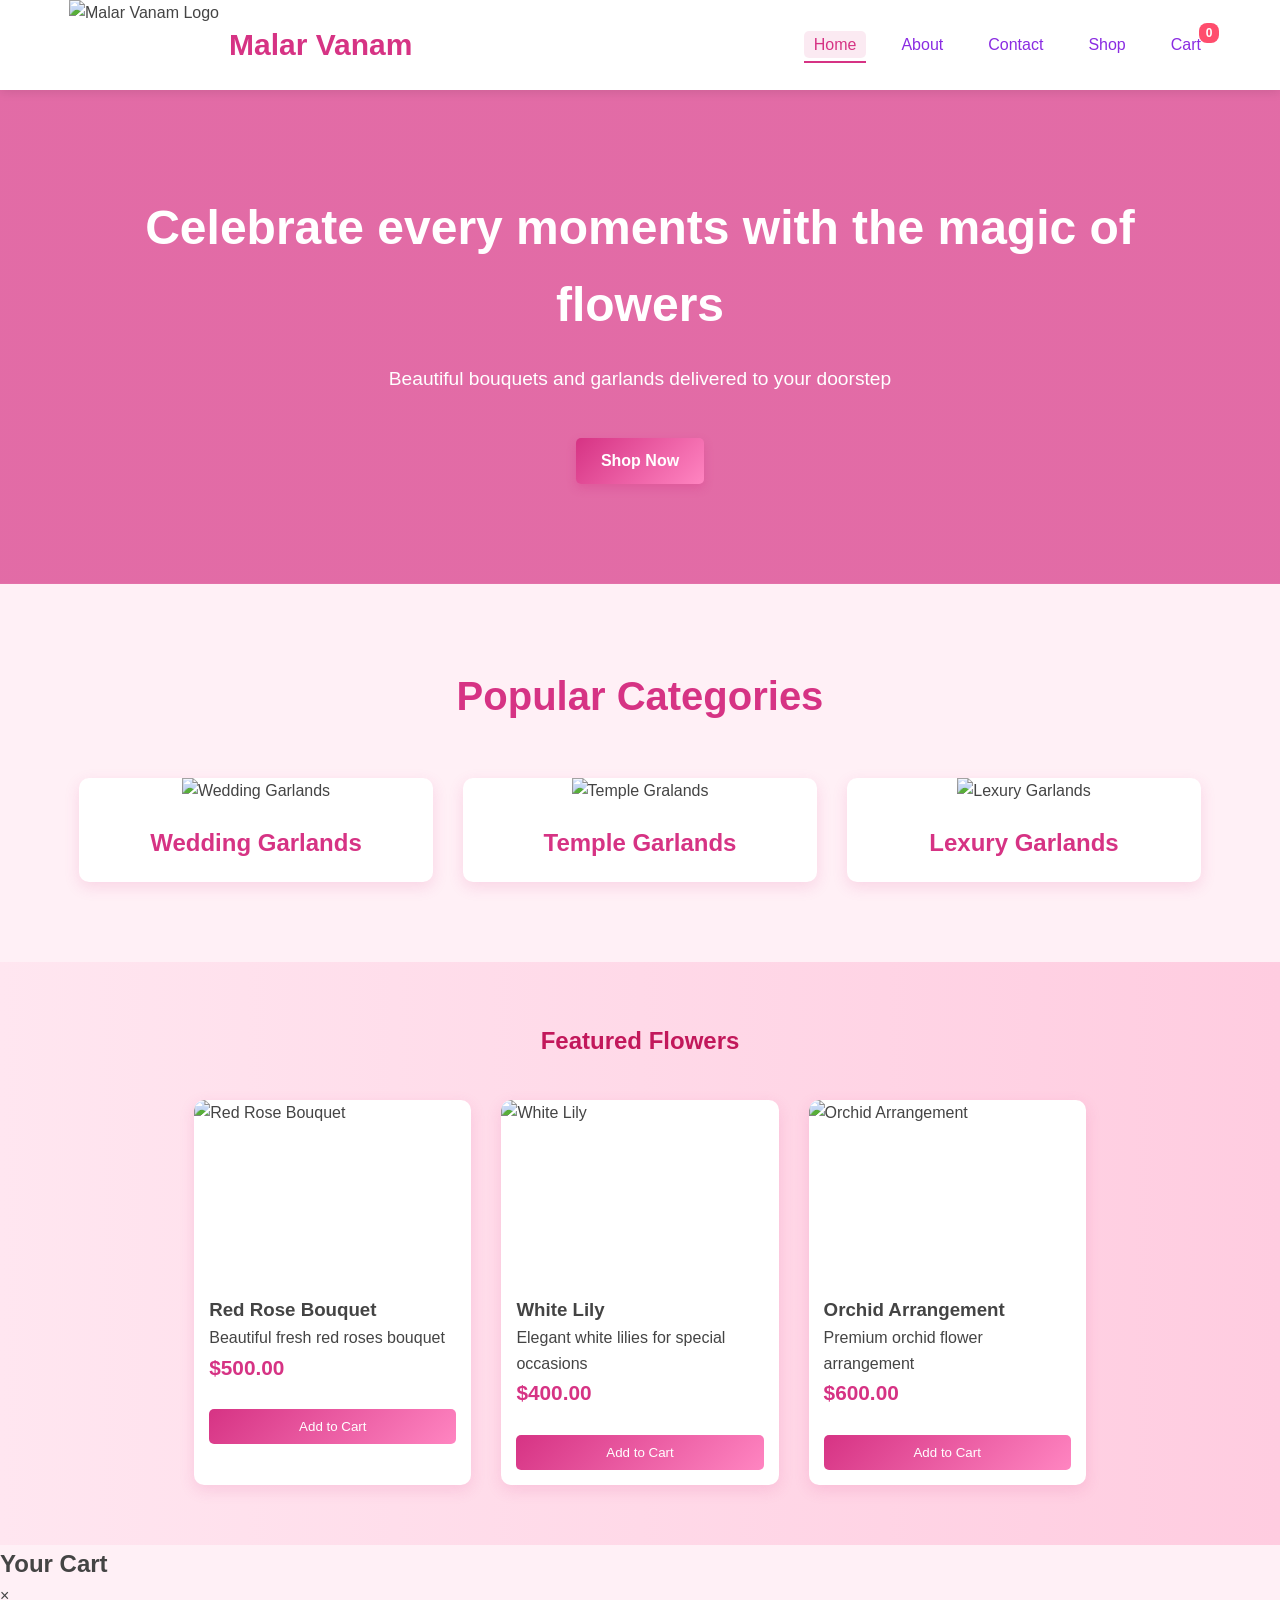
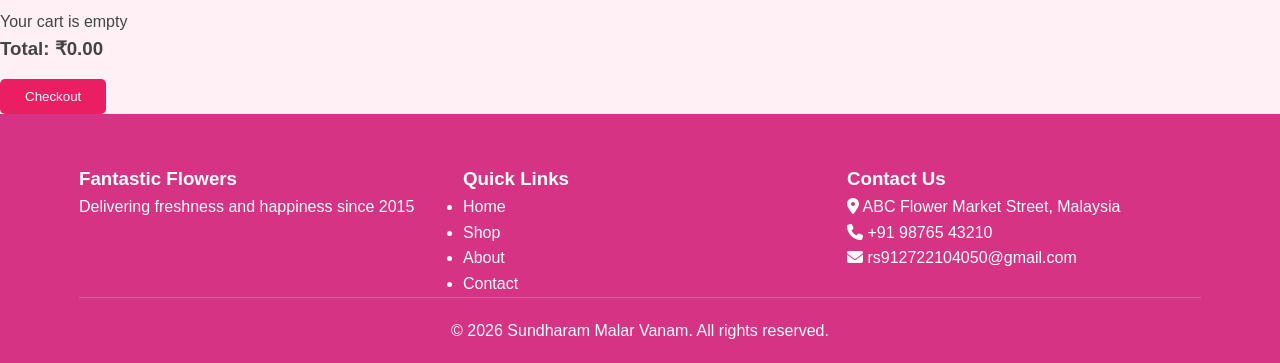
==== index.html @ 78227985 "Add files via upload" ====
<!DOCTYPE html>
<html lang="en">
<head>
    <meta charset="UTF-8">
    <title>Sundharam - Malar Vanam</title>
    <link rel="stylesheet" href="style.css">
    <link rel="stylesheet" href="https://cdnjs.cloudflare.com/ajax/libs/font-awesome/6.4.0/css/all.min.css">
</head>
<body>

    <!-- Header -->
    <header>
        <div class="container">
            <div class="logo">
                <img src="./img/sun logo.jpeg" alt="Malar Vanam Logo">
                <h1>Malar Vanam</h1>
            </div>
            <nav>
                <ul class="nav-links">
                    <li><a href="index.html" class="active">Home</a></li>
                    <li><a href="about.html">About</a></li>
                    <li><a href="contact.html">Contact</a></li>
                    <li><a href="shop.html">Shop</a></li>
                    <li><a href="#" id="cartLink">Cart <span class="cart-count">0</span></a></li>
                </ul>
            </nav>
        </div>
    </header>

    <!-- Hero Section -->
    <section class="hero">
        <div class="container">
            <div class="hero-content">
                <h1>Celebrate every moments with the magic of flowers</h1>
                <p>Beautiful bouquets and garlands delivered to your doorstep</p>
                <a href="shop.html" class="btn-primary">Shop Now</a>
            </div>
        </div>
    </section> 

    <!-- Categories Section -->
    <section class="categories">
        <div class="container">
            <h2>Popular Categories</h2>
            <div class="category-grid">
                <div class="category-card">
                    <img src="./img/Wedding Garlands.jpeg" alt="Wedding Garlands">
                    <h3>Wedding Garlands</h3>
                </div>
                <div class="category-card">
                    <img src="./img/temple garlands.jpeg" alt="Temple Gralands">
                    <h3>Temple Garlands</h3>
                </div>
                <div class="category-card">
                    <img src="./img/lexury garlands.jpeg" alt="Lexury Garlands">
                    <h3>Lexury Garlands</h3>
                </div>
            </div>
        </div>
    </section>

    <!-- Featured Flowers -->
    <section class="featured">
        <div class="container">
            <h2>Featured Flowers</h2>
            <div class="food-grid" id="featuredFlowers">
                <!-- Flower items will load here -->
            </div>
        </div>
    </section>
    <!-- Cart Sidebar -->
<div class="cart-container">
    <div class="cart-header">
        <h2>Your Cart</h2>
        <span class="close-btn">&times;</span>
    </div>

    <div class="cart-body">
        <p class="empty-cart">Your cart is empty</p>
    </div>

    <div class="cart-footer">
        <h3>Total: ₹0.00</h3>
        <button class="checkout-btn">Checkout</button>
    </div>
</div>

    <!-- Footer -->
    <footer>
        <div class="container">
            <div class="footer-content">
                <div class="footer-section">
                    <h3>Fantastic Flowers</h3>
                    <p>Delivering freshness and happiness since 2015</p>
                </div>

                <div class="footer-section">
                    <h3>Quick Links</h3>
                    <ul>
                        <li><a href="index.html">Home</a></li>
                        <li><a href="shop.html">Shop</a></li>
                        <li><a href="about.html">About</a></li>
                        <li><a href="contact.html">Contact</a></li>
                    </ul>
                </div>

                <div class="footer-section">
                    <h3>Contact Us</h3>
                    <p><i class="fas fa-map-marker-alt"></i> ABC Flower Market Street, Malaysia</p>
                    <p><i class="fas fa-phone"></i> +91 98765 43210</p>
                    <p><i class="fas fa-envelope"></i> rs912722104050@gmail.com</p>
                </div>
            </div>

            <div class="footer-bottom">
                <p>&copy; 2026 Sundharam Malar Vanam. All rights reserved.</p>
            </div>
        </div>
    </footer>

    <script src="script.js"></script>

</body>
</html>
---- style.css ----
/* Global Styles */
* {
    margin: 0;
    padding: 0;
    box-sizing: border-box;
}

body {
    font-family: 'Segoe UI', Tahoma, Geneva, Verdana, sans-serif;
    background-color: #fff0f6;
    color: #444;
    line-height: 1.6;
}

.container {
    width: 90%;
    max-width: 1200px;
    height: fit-content;
    margin: 0 auto;
    padding: 0 15px;
}

.btn-primary {
    display: inline-block;
    width: auto;
    background: linear-gradient(135deg, #d63384, #ff85c1);
    color: white;
    padding: 8px 20px;
    border: none;
    border-radius: 5px;
    cursor: pointer;
    font-size: 16px;
    font-weight: 600;
    text-decoration: none;
    transition: all 0.3s ease;
    box-shadow: 0 4px 10px rgba(214, 51, 132, 0.3);
}

.btn-primary:hover {
    background: linear-gradient(135deg, #ff85c1, #d63384);
    transform: translateY(-2px);
    box-shadow: 0 6px 15px rgba(214, 51, 132, 0.4);
}

/* Header */
header {
    background: white;
    box-shadow: 0 2px 10px rgba(0, 0, 0, 0.1);
    position: sticky;
    top: 0;
    z-index: 1000;
}

header .container {
    display: flex;
    justify-content: space-between;
    align-items: center;
    padding: 0 5px;
}

header img {
    width:100px;
    height:50px;
}

.logo {
    display: flex;
    align-items: center;
}

.logo img {
    height: 90px;
    width:150px;
    margin-right: 10px;
}

.logo h1 {
    color: #d63384;
    font-size: 30px;
}

.nav-links {
    display: flex;
    list-style: none;
}

.nav-links li {
    margin-left: 25px;
}

.nav-links a {
    text-decoration: none;
    color: blueviolet;
    font-weight: 500;
    transition: 0.3s;
    position: relative;
    padding: 5px 10px;
    border-radius: 5px;
}

.nav-links a:hover,
.nav-links a.active {
    color: #d63384;
    background-color: rgba(214, 51, 132, 0.1);
}

.nav-links a::after {
    content: '';
    position: absolute;
    bottom: -5px;
    left: 0;
    width: 0;
    height: 2px;
    background: #d63384;
    transition: width 0.3s;
}

.nav-links a:hover::after,
.nav-links a.active::after {
    width: 100%;
}

.cart-count {
    position: absolute;
    top: -8px;
    right: -8px;
    background: #ff4d6d;
    color: white;
    font-size: 12px;
    font-weight: bold;
    width: 20px;
    height: 20px;
    border-radius: 40%;
    display: flex;
    justify-content: center;
    align-items: center;
}

/* Hero */
.hero {
    background: linear-gradient(rgba(214, 51, 132, 0.7), rgba(214, 51, 132, 0.7)),
                url('./img/background.webp');
    background-size: cover;
    background-position: center;
    color: white;
    padding: 100px 0;
    text-align: center;
}

.hero-content h1 {
    font-size: 3rem;
    margin-bottom: 20px;
}

.hero-content p {
    font-size: 1.2rem;
    margin-bottom: 24px;
}

/* Categories */
.categories {
    padding: 80px 0;
}

.categories h2 {
    text-align: center;
    font-size: 2.5rem;
    margin-bottom: 50px;
    color: #d63384;
}

.category-grid {
    display: grid;
    grid-template-columns: repeat(auto-fit, minmax(250px, 1fr));
    gap: 30px;
}

.category-card {
    background: white;
    border-radius: 10px;
    overflow: hidden;
    box-shadow: 0 5px 15px rgba(214, 51, 132, 0.15);
    transition: 0.3s;
    text-align: center;
}

.category-card:hover {
    transform: translateY(-8px);
    box-shadow: 0 10px 25px rgba(214, 51, 132, 0.25);
}

.category-card img {
    width: 100%;
    height: 200px;
    object-fit: cover;
}

.category-card h3 {
    padding: 20px;
    font-size: 1.5rem;
    color: #d63384;
}

/* Featured */
.featured {
    background: linear-gradient(to right, #ffe6f0, #ffcce0);
    padding: 60px 10%;
}

.featured h2 {
    text-align: center;
    color: #c2185b;
    margin-bottom: 40px;
}

.featured-container {
    align-items: center;
    justify-content: space-between;
    gap: 20px;
}

.featured-container {
display: flex;
justify-content: center;
}

.image-container {
display: flex;
justify-content: center;
gap: 20px;
flex-wrap: wrap;
}

.image-container img {
width:200px;
height:auto;
object-fit: cover;
border-radius: 10px;
}


.featured-content {
    max-width: 200px;
}

.featured-content h3 {
    margin-bottom: 10px;
}

.featured-content p {
    margin-bottom: 15px;
    color: gray;
}


.price {
    color: #e91e63;
    font-size: 20px;
    font-weight: bold;
}

button {
    margin-top: 15px;
    padding: 10px 25px;
    border: none;
    background-color: #e91e63;
    color: white;
    border-radius: 5px;
    cursor: pointer;
}

button:hover {
    background-color: #c2185b;
}

.food-grid {
    display: grid;
    grid-template-columns: repeat(auto-fit, minmax(250px, 1fr));
    gap: 30px;
}

.food-card {
    background: white;
    border-radius: 10px;
    overflow: hidden;
    box-shadow: 0 5px 15px rgba(214, 51, 132, 0.15);
    transition: 0.3s;
    text-align: center;
}

.food-card:hover {
    transform: translateY(-5px);
    box-shadow: 0 10px 25px rgba(214, 51, 132, 0.25);
}

.food-card img {
    width: 100%;
    height: 180px;
    object-fit: cover;
}

.food-info {
    padding: 20px;
}

.food-info h3 {
    font-size: 1.5rem;
    margin-bottom: 10px;
    color: #d63384;
}

.price {
    font-size: 1.3rem;
    font-weight: bold;
    color: #d63384;
    margin-bottom: 15px;
    display: block;
}

.add-to-cart {
    width: 100%;      /*Eeee*/
    
    padding: 10px;
    background: linear-gradient(135deg, #d63384, #ff85c1);
    color: white;
    border: none;
    border-radius: 5px;
    cursor: pointer;
}

/* Footer */
footer {
    background: #d63384;
    color: white;
    padding: 50px 0 20px;
}

 a{
    text-decoration: none;
    color: white;
}
a:hover {
  color: black;
}
.footer-content {
    display: grid;
    grid-template-columns: repeat(auto-fit, minmax(250px, 1fr));
    gap: 30px;
}

.footer-bottom {
    text-align: center;
    padding-top: 20px;
    border-top: 1px solid rgba(255,255,255,0.2);
}

/* Responsive */
@media (max-width: 768px) {
    .nav-links {
        display: none;
    }

    .hero-content h1 {
        font-size: 2rem;
    }

    .categories h2,
    .featured h2 {
        font-size: 2rem;
    }
}
/* Eeeee*/

/* Make all featured flower images same size */
.flower-card img {
    width: 100%;
    height: 180px;        /* Same height for all */
    object-fit: cover;    /* Crop without stretching */
    border-radius: 10px 10px 0 0;
}

/* Make card equal height */
.flower-card {
    background: white;
    border-radius: 10px;
    overflow: hidden;
    box-shadow: 0 5px 15px rgba(214, 51, 132, 0.15);
    transition: 0.3s;
    display: flex;
    flex-direction: column;
}

/* Content spacing */
.flower-info {
    padding: 15px;
    flex-grow: 1;
}


/* Make button full width */
.add-to-cart {
    width: 100%;
    padding: 10px;
    margin-top: 10px;
}

/* fff*/

/* Product Grid */
.products {
    display: grid;
    grid-template-columns: repeat(auto-fit, minmax(220px, 1fr));
    gap: 20px;
    padding: 40px;
}

/* Card Design */
.card {
    background: white;
    padding: 15px;
    border-radius: 10px;
    text-align: center;
    box-shadow: 0 4px 10px rgba(0,0,0,0.1);
}

/* SMALL & SAME SIZE IMAGES */
.card img {
    width: 150px;       /* smaller width */
    height: 150px;      /* same height */
    object-fit: cover;  /* crop properly */
    border-radius: 10px;
    display: block;
    margin: 0 auto;     /* center image */
}
/*Demo*/
/* Contact Page Layout */
.contact-page {
    padding: 60px 20px;
}

/* Center container content */
.contact-page .container {
    max-width: 600px;     /* control width */
    margin: 0 auto;       /* center horizontally */
}

/* Center header text */
.contact-header {
    text-align: center;
    margin-bottom: 30px;
}

/* Contact Form Box */
.contact-form {
    background: #ffffff;
    padding: 30px;
    border-radius: 10px;
    box-shadow: 0 5px 15px rgba(0,0,0,0.1);
}

/* Form Groups */
.form-group {
    margin-bottom: 20px;
}

.form-group label {
    display: block;
    margin-bottom: 8px;
    font-weight: 600;
}

.form-group input,
.form-group textarea {
    width: 100%;
    padding: 10px;
    border-radius: 5px;
    border: 1px solid #ccc;
}

/* Center Button */
.btn-primary {
    display: block;
    width: 100%;
}

/* Hero Section: Center Shop Now Button and Make It Smaller */
.hero .hero-content {
    text-align: center;  /* Center all content inside hero-content */
}

.hero .btn-primary {
    display: inline-block;       /* Button width fits content */
    width: auto;                 /* Do not stretch full width */
    font-size: 16px;             /* Smaller font */
    padding: 10px 25px;          /* Compact padding */
    border-radius: 5px;          /* Rounded corners */
    margin-top: 20px;            /* Space from text above */
    text-align: center;          /* Center text inside button */
}

/* shop */
.shop h2{
    text-align: center;
    padding-top: 2.5%;
    color: #d63384;
}
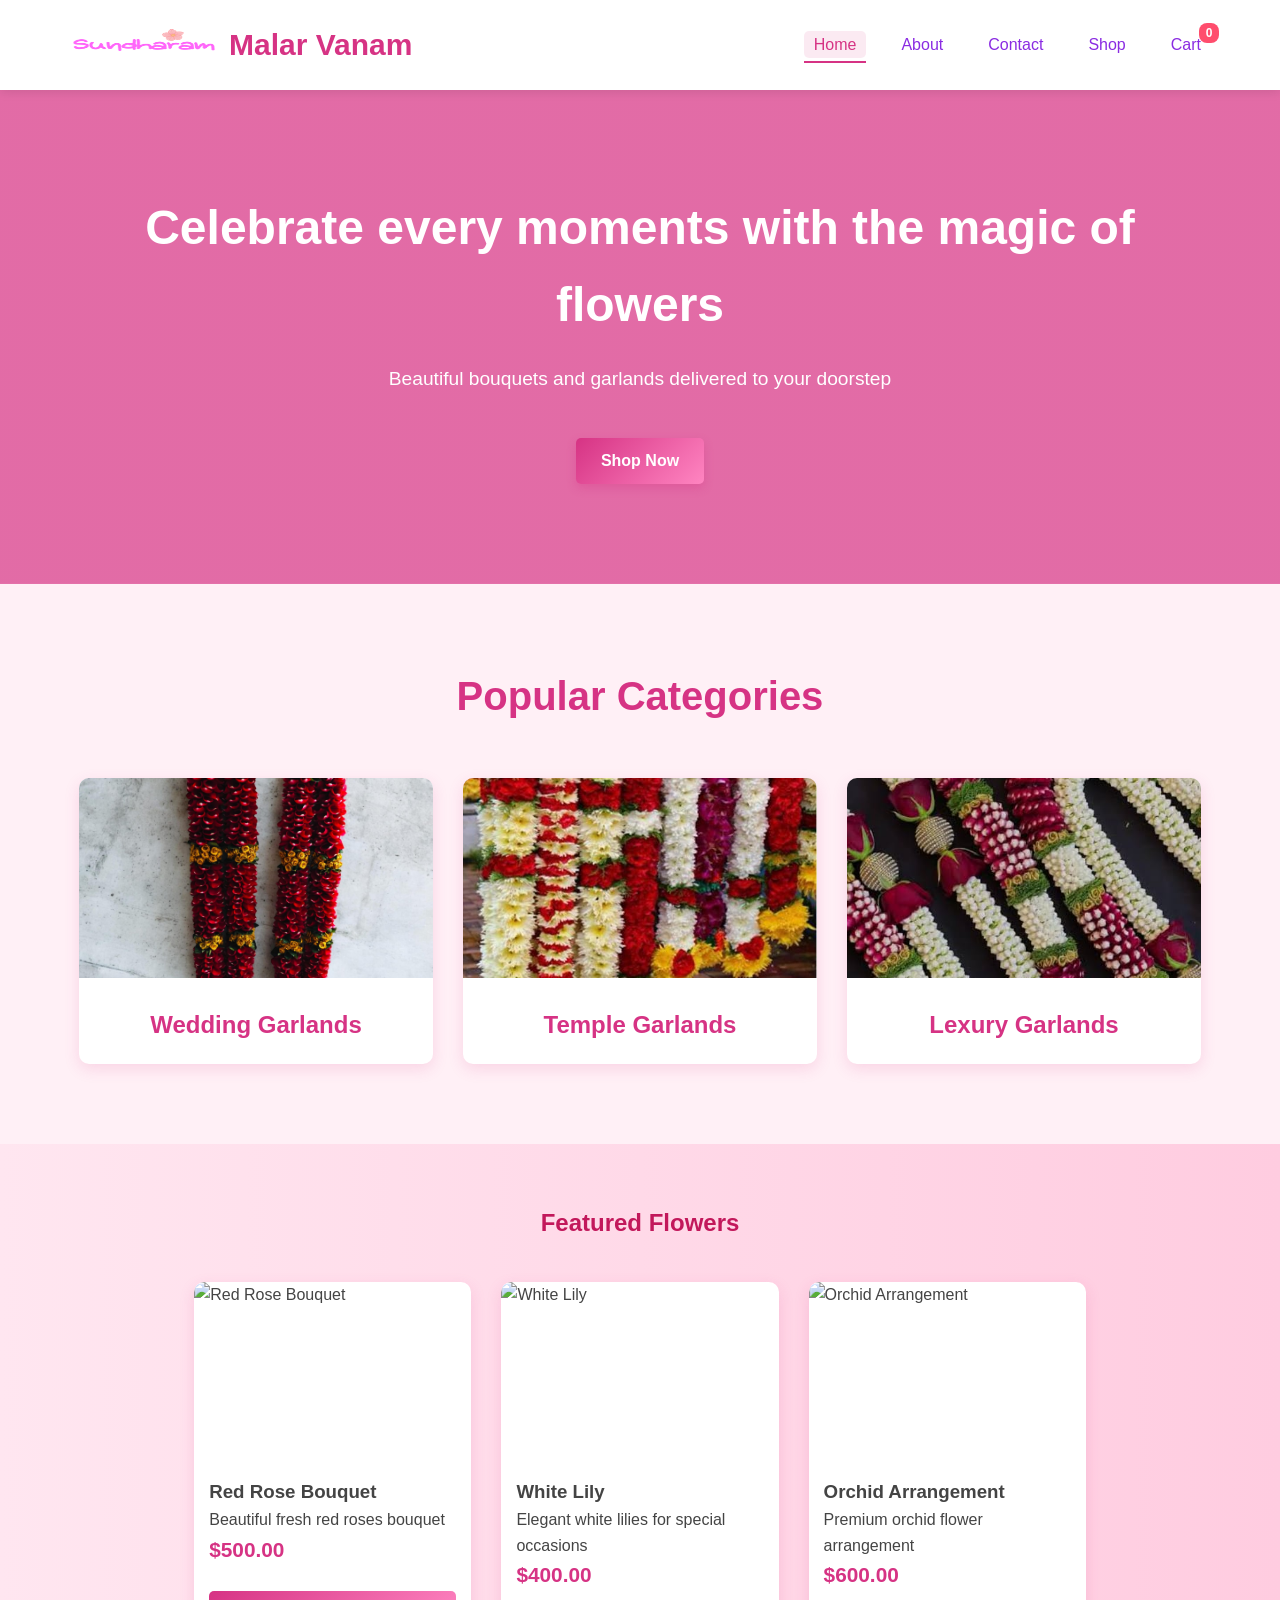
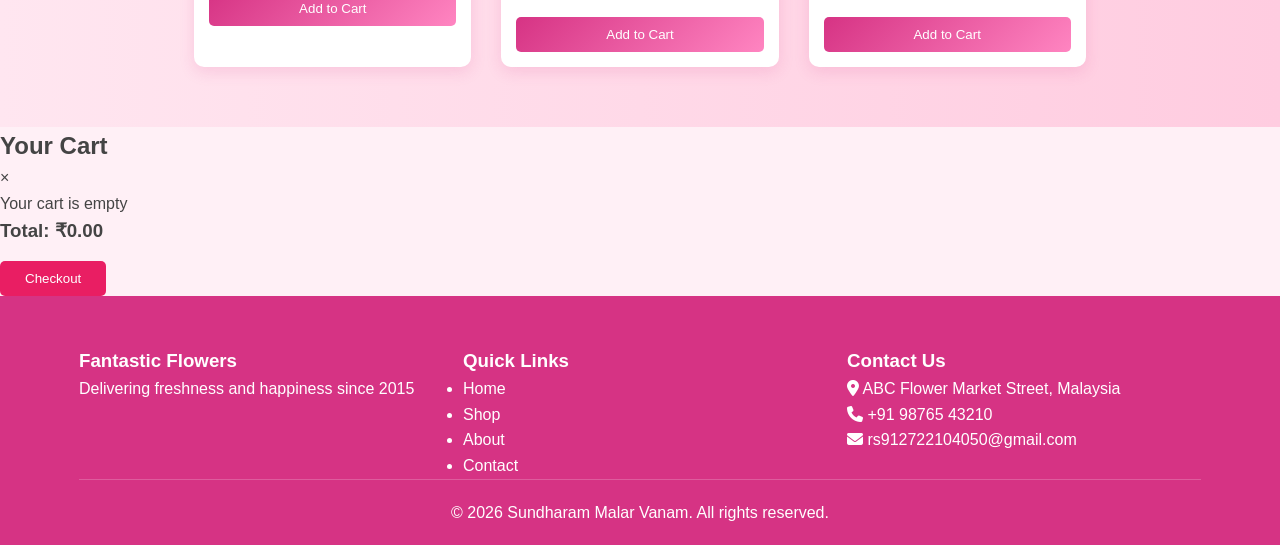
==== commit 5e26bb23: "Fix HTML formatting and add missing elements" ====
--- a/index.html
+++ b/index.html
@@ -12,7 +12,7 @@
     <header>
         <div class="container">
             <div class="logo">
-                <img src="./img/sun logo.jpeg" alt="Malar Vanam Logo">
+                <img src="sun logo.jpeg" alt="Malar Vanam Logo">
                 <h1>Malar Vanam</h1>
             </div>
             <nav>
@@ -44,15 +44,15 @@
             <h2>Popular Categories</h2>
             <div class="category-grid">
                 <div class="category-card">
-                    <img src="./img/Wedding Garlands.jpeg" alt="Wedding Garlands">
+                    <img src="Wedding Garlands.jpeg" alt="Wedding Garlands">
                     <h3>Wedding Garlands</h3>
                 </div>
                 <div class="category-card">
-                    <img src="./img/temple garlands.jpeg" alt="Temple Gralands">
+                    <img src="temple garlands.jpeg" alt="Temple Gralands">
                     <h3>Temple Garlands</h3>
                 </div>
                 <div class="category-card">
-                    <img src="./img/lexury garlands.jpeg" alt="Lexury Garlands">
+                    <img src="lexury garlands.jpeg" alt="Lexury Garlands">
                     <h3>Lexury Garlands</h3>
                 </div>
             </div>
@@ -121,4 +121,5 @@
     <script src="script.js"></script>
 
 </body>
-</html>+
+</html>
